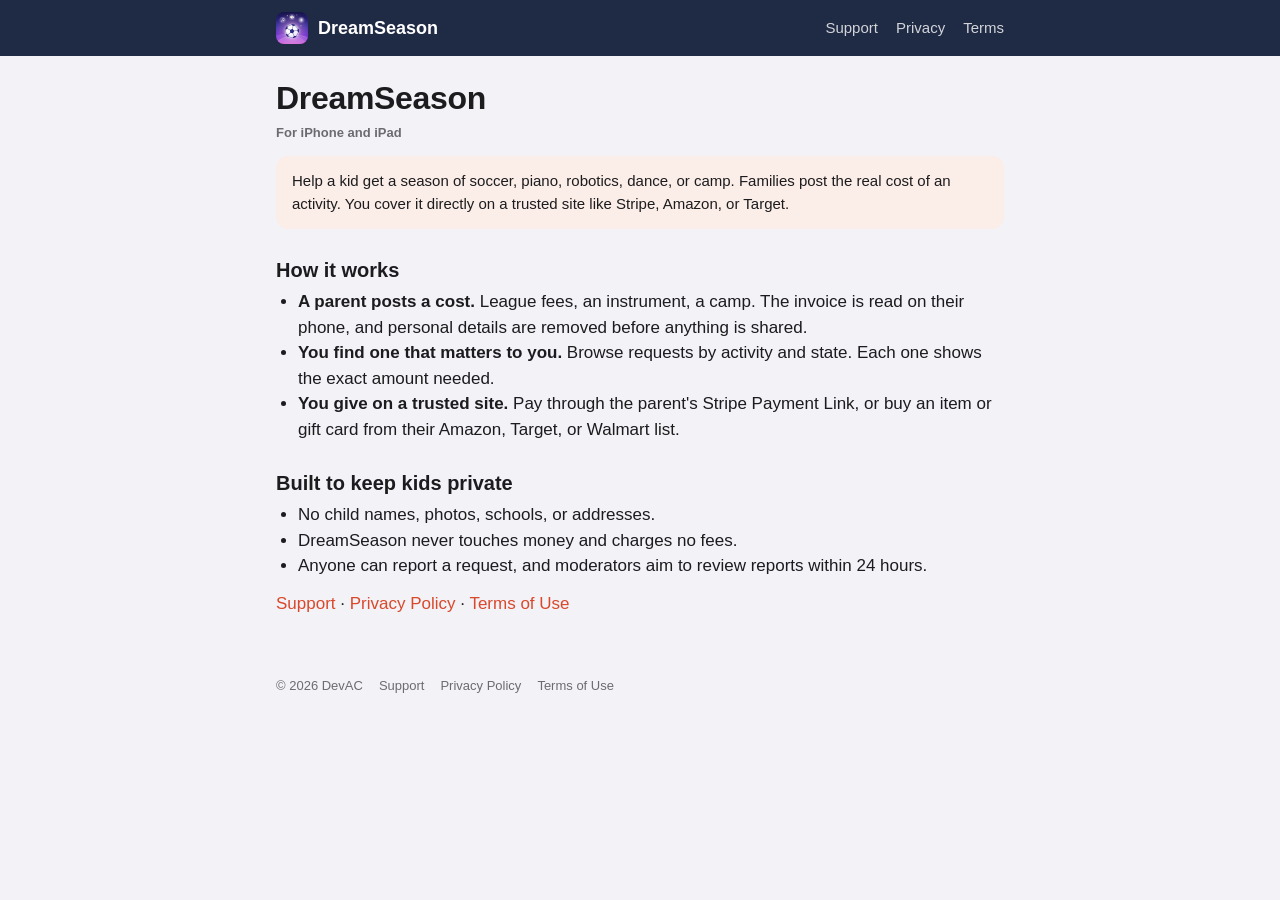
==== dreamseason/index.html @ 67f0ec11 "DevAC site with DreamSeason support, privacy, and terms pages Styled to match the app: navy panel, w" ====
<!doctype html>
<html lang="en">
<head>
<meta charset="utf-8">
<meta name="viewport" content="width=device-width, initial-scale=1">
<title>DreamSeason</title>
<meta name="description" content="Help a kid get a season of soccer, piano, robotics, dance, or camp.">
<meta name="theme-color" content="#1f2a44">
<link rel="icon" href="/assets/dreamseason-icon.png">
<link rel="apple-touch-icon" href="/assets/dreamseason-icon.png">
<link rel="stylesheet" href="/assets/style.css">
</head>
<body>
<header class="site"><div class="inner">
  <a class="brand" href="/dreamseason/"><img src="/assets/dreamseason-icon.png" alt="" width="32" height="32">DreamSeason</a>
  <nav><a href="/dreamseason/support/">Support</a><a href="/dreamseason/privacy/">Privacy</a><a href="/dreamseason/terms/">Terms</a></nav>
</div></header>
<main>
  <h1>DreamSeason</h1>
  <p class="meta">For iPhone and iPad</p>
  <p class="summary">Help a kid get a season of soccer, piano, robotics, dance, or camp. Families post the real cost of an activity. You cover it directly on a trusted site like Stripe, Amazon, or Target.</p>

  <h2>How it works</h2>
  <ul>
    <li><strong>A parent posts a cost.</strong> League fees, an instrument, a camp. The invoice is read on their phone, and personal details are removed before anything is shared.</li>
    <li><strong>You find one that matters to you.</strong> Browse requests by activity and state. Each one shows the exact amount needed.</li>
    <li><strong>You give on a trusted site.</strong> Pay through the parent's Stripe Payment Link, or buy an item or gift card from their Amazon, Target, or Walmart list.</li>
  </ul>

  <h2>Built to keep kids private</h2>
  <ul>
    <li>No child names, photos, schools, or addresses.</li>
    <li>DreamSeason never touches money and charges no fees.</li>
    <li>Anyone can report a request, and moderators aim to review reports within 24 hours.</li>
  </ul>

  <p><a href="/dreamseason/support/">Support</a> · <a href="/dreamseason/privacy/">Privacy Policy</a> · <a href="/dreamseason/terms/">Terms of Use</a></p>
</main>
<footer class="site"><div class="inner"><span>© 2026 DevAC</span><a href="/dreamseason/support/">Support</a><a href="/dreamseason/privacy/">Privacy Policy</a><a href="/dreamseason/terms/">Terms of Use</a></div></footer>
</body>
</html>
---- assets/style.css ----
/* DreamSeason / DevAC site. Colors match the app's Brand palette and iOS grouped-list styling. */
:root {
  --bg: #f2f2f7;            /* systemGroupedBackground */
  --card: #ffffff;          /* secondarySystemGroupedBackground */
  --text: #1c1c1e;
  --muted: #6c6c70;
  --separator: #d1d1d6;
  --accent: #d9482b;        /* Brand.accent */
  --accent-wash: #fbede8;   /* Brand.accentWash */
  --panel: #1f2a44;         /* Brand.panel */
  --sports: #2f9e44;
  --music: #c2255c;
  --art: #1971c2;
  --stem: #0b7285;
  --dance: #e67700;
  --camps: #8b5e3c;
  --stripe: #3b5bdb;
  --gray: #8e8e93;
  --danger: #e03131;
  color-scheme: light dark;
}
@media (prefers-color-scheme: dark) {
  :root {
    --bg: #000000;
    --card: #1c1c1e;
    --text: #f2f2f7;
    --muted: #98989f;
    --separator: #38383a;
    --accent: #f0694a;
    --accent-wash: #3a2420;
    --panel: #1b2436;
    --sports: #51cf66;
    --music: #f06595;
    --art: #4dabf7;
    --stem: #3bc9db;
    --dance: #ffa94d;
    --camps: #c9a27e;
    --stripe: #748ffc;
    --gray: #636366;
    --danger: #ff6b6b;
  }
}

* { box-sizing: border-box; }
html { -webkit-text-size-adjust: 100%; }
body {
  margin: 0;
  background: var(--bg);
  color: var(--text);
  font: 17px/1.5 -apple-system, BlinkMacSystemFont, "SF Pro Text", "Segoe UI", Roboto, Helvetica, Arial, sans-serif;
  -webkit-font-smoothing: antialiased;
}
a { color: var(--accent); text-decoration: none; }
a:hover { text-decoration: underline; }
p { margin: 0 0 12px; }
ul { padding-left: 22px; margin: 0 0 12px; }

/* Header: the app's navy panel */
header.site { background: var(--panel); color: #fff; }
header.site .inner {
  max-width: 760px; margin: 0 auto; padding: 12px 16px;
  display: flex; align-items: center; justify-content: space-between; gap: 12px; flex-wrap: wrap;
}
header.site a { color: #fff; }
header.site .brand { display: flex; align-items: center; gap: 10px; font-weight: 700; font-size: 18px; }
header.site .brand img { width: 32px; height: 32px; border-radius: 8px; }
header.site nav { display: flex; gap: 18px; font-size: 15px; font-weight: 500; }
header.site nav a { opacity: .8; }
header.site nav a[aria-current="page"] { opacity: 1; box-shadow: inset 0 -2px 0 var(--accent); padding-bottom: 2px; }

main { max-width: 760px; margin: 0 auto; padding: 24px 16px 40px; }

h1 { font-size: 32px; line-height: 1.15; margin: 0 0 6px; letter-spacing: -0.01em; }
h2 { font-size: 20px; line-height: 1.3; margin: 28px 0 6px; }
.meta { color: var(--muted); font-size: 13px; font-weight: 600; margin: 0 0 14px; }

/* Plain-language summary: the app's accent-wash callout */
.summary, .callout {
  background: var(--accent-wash);
  border-radius: 12px;
  padding: 14px 16px;
  margin: 0 0 16px;
  font-size: 15px;
}
.callout { display: flex; gap: 12px; align-items: flex-start; }
.callout p:last-child { margin-bottom: 0; }
.callout strong { display: block; margin-bottom: 2px; }
.callout.neutral { background: var(--card); }

.card {
  background: var(--card);
  border-radius: 16px;
  padding: 18px;
  margin: 16px 0;
}
.card h2 { margin-top: 0; }

/* Hero: navy panel with white text, like the welcome screen */
.hero {
  position: relative;
  overflow: hidden;
  background: var(--panel);
  color: #fff;
  border-radius: 22px;
  padding: 26px 22px;
  margin-bottom: 20px;
}
.hero::before {
  content: "";
  position: absolute; inset: 0;
  opacity: .07;
  background-image: url("data:image/svg+xml,%3Csvg xmlns='http://www.w3.org/2000/svg' width='120' height='120' fill='none' stroke='white' stroke-width='3' stroke-linecap='round' stroke-linejoin='round'%3E%3Ccircle cx='22' cy='22' r='11'/%3E%3Cpath d='M78 12v18a5 5 0 1 1-4-5V12l12-3'/%3E%3Cpath d='M30 88l4 9 10 1-7 7 2 10-9-5-9 5 2-10-7-7 10-1z'/%3E%3Crect x='76' y='78' width='22' height='22' rx='5'/%3E%3C/svg%3E");
  background-size: 120px 120px;
  pointer-events: none;
}
.hero > * { position: relative; }
.hero .eyebrow { font-size: 14px; font-weight: 600; opacity: .8; margin-bottom: 6px; }
.hero h1 { color: #fff; }
.hero p { opacity: .88; font-size: 16px; max-width: 560px; }
.hero .actions { display: flex; flex-wrap: wrap; align-items: center; gap: 14px; margin-top: 18px; }
.hero .actions .address { font-size: 15px; opacity: .85; }

/* PrimaryButtonStyle */
.button {
  display: inline-flex; align-items: center; gap: 8px;
  background: var(--accent); color: #fff;
  font-weight: 600; font-size: 17px;
  padding: 12px 22px; border-radius: 14px;
}
.button:hover { text-decoration: none; filter: brightness(1.06); }
.button svg { width: 20px; height: 20px; }

/* Inset grouped list, like a SwiftUI Form/List */
.section-header {
  font-size: 13px; font-weight: 500; text-transform: uppercase; letter-spacing: .02em;
  color: var(--muted); margin: 26px 16px 6px;
}
.section-footer { font-size: 13px; color: var(--muted); margin: 6px 16px 0; }
.group { background: var(--card); border-radius: 12px; overflow: hidden; }
.row {
  display: flex; align-items: center; gap: 14px;
  padding: 11px 16px; min-height: 52px;
}
.row + .row, .group details + details { border-top: 0.5px solid var(--separator); }
.row .text { flex: 1; min-width: 0; }
.row .title { display: block; font-weight: 600; color: var(--text); }
.row .sub { display: block; font-size: 14px; line-height: 1.4; color: var(--muted); margin-top: 1px; }
a.row:hover { text-decoration: none; background: var(--accent-wash); }
.row .value { color: var(--muted); font-size: 15px; text-align: right; }

/* IconTile: rounded square with a white glyph */
.tile {
  flex: none;
  width: 30px; height: 30px; border-radius: 8px;
  display: inline-flex; align-items: center; justify-content: center;
  background: var(--accent); color: #fff;
}
.tile svg { width: 18px; height: 18px; }
.tile.sm { width: 28px; height: 28px; border-radius: 7px; }
.tile.sm svg { width: 16px; height: 16px; }
.tile.blue { background: var(--stripe); }
.tile.green { background: var(--sports); }
.tile.pink { background: var(--music); }
.tile.sky { background: var(--art); }
.tile.teal { background: var(--stem); }
.tile.orange { background: var(--dance); }
.tile.brown { background: var(--camps); }
.tile.gray { background: var(--gray); }
.tile.red { background: var(--danger); }

/* DisclosureGroup */
.group details > summary {
  list-style: none; cursor: pointer;
  display: flex; align-items: center; gap: 14px;
  padding: 11px 16px; min-height: 52px;
  font-weight: 600; font-size: 16px;
}
.group details > summary::-webkit-details-marker { display: none; }
.group details > summary::after {
  content: ""; margin-left: auto; flex: none;
  width: 8px; height: 8px;
  border-right: 2px solid var(--accent); border-bottom: 2px solid var(--accent);
  transform: rotate(-45deg); transition: transform .2s ease;
}
.group details[open] > summary::after { transform: rotate(45deg); }
.group details > div { padding: 0 16px 14px 60px; color: var(--muted); font-size: 15px; }
.group details > div p:last-child { margin-bottom: 0; }

/* Category grid on the app page */
.grid { display: grid; grid-template-columns: repeat(auto-fill, minmax(200px, 1fr)); gap: 12px; }
.grid .card { margin: 0; }

footer.site { color: var(--muted); font-size: 13px; }
footer.site .inner {
  max-width: 760px; margin: 0 auto; padding: 8px 16px 32px;
  display: flex; flex-wrap: wrap; gap: 6px 16px;
}
footer.site a { color: var(--muted); }

@media (max-width: 520px) {
  h1 { font-size: 28px; }
  .hero { padding: 22px 18px; }
  .group details > div { padding-left: 16px; }
  .row .value { display: none; }
}
@media (prefers-reduced-motion: reduce) {
  .group details > summary::after { transition: none; }
}
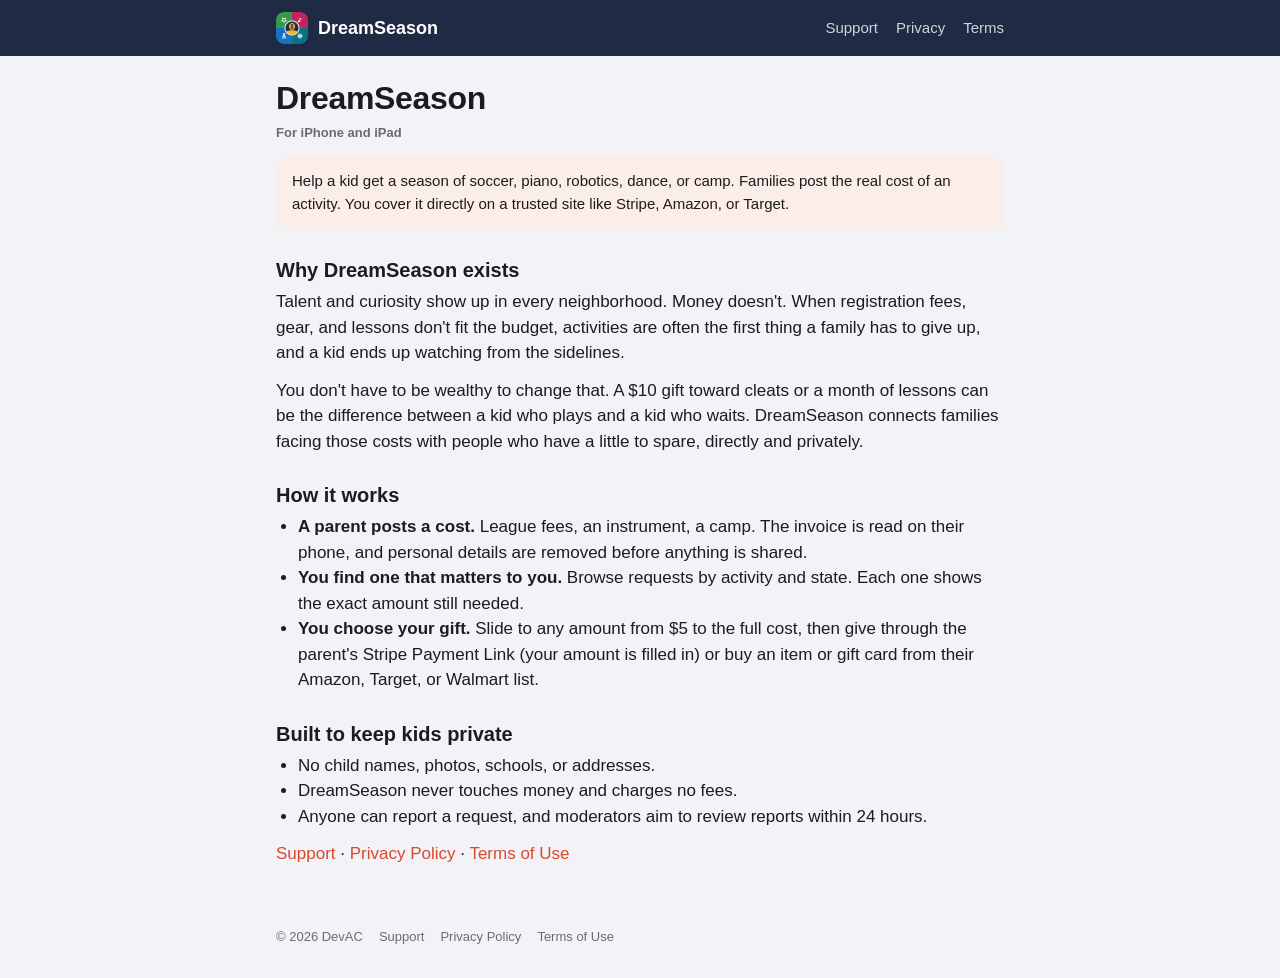
==== commit 3f67d116: "New app icon, story copy, and gift slider on the DreamSeason pages Co-Authored-By: Claude Opus 5.5 <" ====
--- a/dreamseason/index.html
+++ b/dreamseason/index.html
@@ -20,11 +20,15 @@
   <p class="meta">For iPhone and iPad</p>
   <p class="summary">Help a kid get a season of soccer, piano, robotics, dance, or camp. Families post the real cost of an activity. You cover it directly on a trusted site like Stripe, Amazon, or Target.</p>
 
+  <h2>Why DreamSeason exists</h2>
+  <p>Talent and curiosity show up in every neighborhood. Money doesn't. When registration fees, gear, and lessons don't fit the budget, activities are often the first thing a family has to give up, and a kid ends up watching from the sidelines.</p>
+  <p>You don't have to be wealthy to change that. A $10 gift toward cleats or a month of lessons can be the difference between a kid who plays and a kid who waits. DreamSeason connects families facing those costs with people who have a little to spare, directly and privately.</p>
+
   <h2>How it works</h2>
   <ul>
     <li><strong>A parent posts a cost.</strong> League fees, an instrument, a camp. The invoice is read on their phone, and personal details are removed before anything is shared.</li>
-    <li><strong>You find one that matters to you.</strong> Browse requests by activity and state. Each one shows the exact amount needed.</li>
-    <li><strong>You give on a trusted site.</strong> Pay through the parent's Stripe Payment Link, or buy an item or gift card from their Amazon, Target, or Walmart list.</li>
+    <li><strong>You find one that matters to you.</strong> Browse requests by activity and state. Each one shows the exact amount still needed.</li>
+    <li><strong>You choose your gift.</strong> Slide to any amount from $5 to the full cost, then give through the parent's Stripe Payment Link (your amount is filled in) or buy an item or gift card from their Amazon, Target, or Walmart list.</li>
   </ul>
 
   <h2>Built to keep kids private</h2>
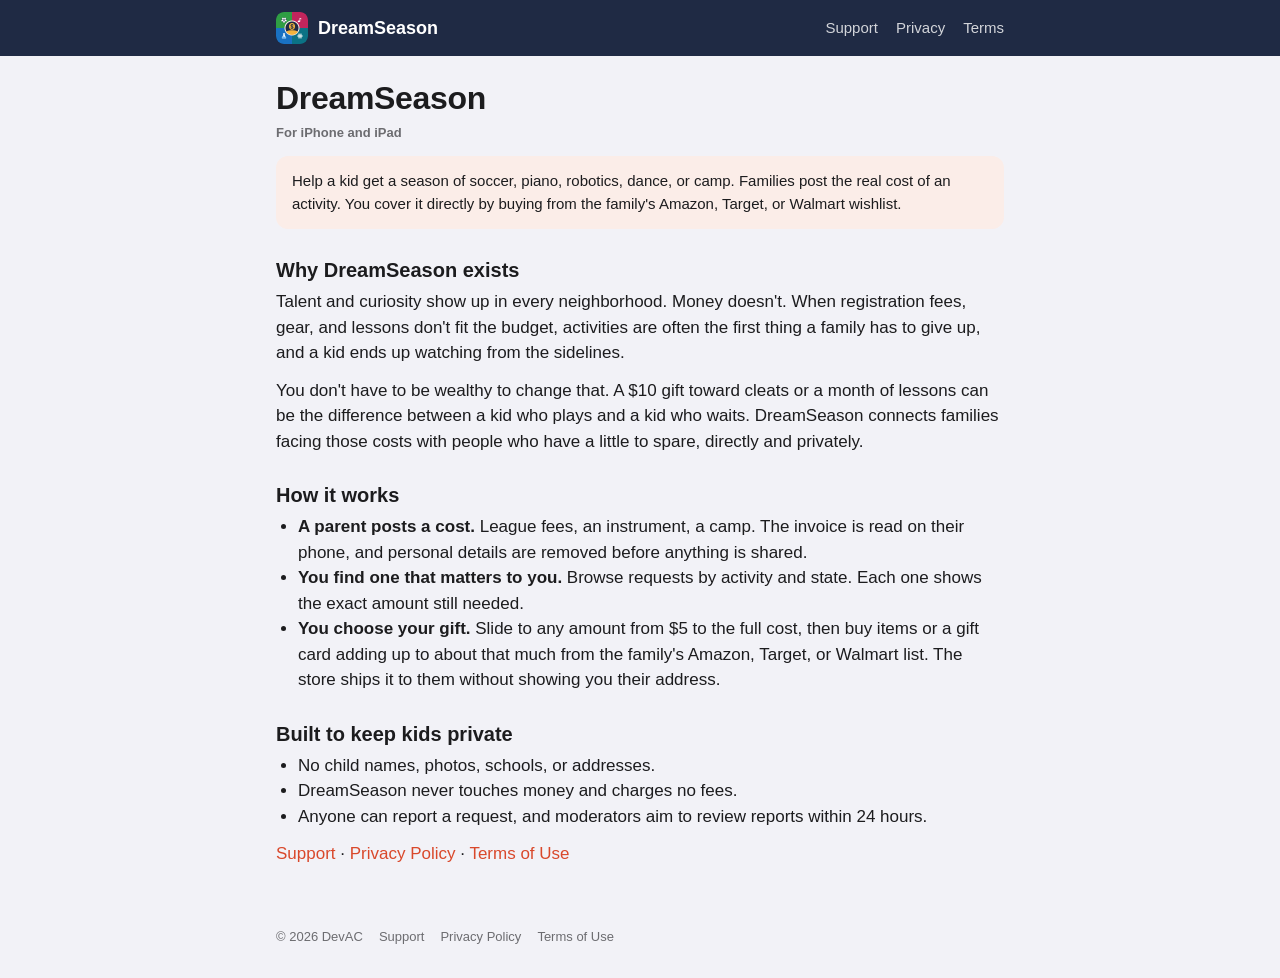
==== commit 0cb75afa: "Remove Stripe: gifts are wishlist purchases only Co-Authored-By: Claude Opus 5.5 <noreply@anthropic." ====
--- a/dreamseason/index.html
+++ b/dreamseason/index.html
@@ -18,7 +18,7 @@
 <main>
   <h1>DreamSeason</h1>
   <p class="meta">For iPhone and iPad</p>
-  <p class="summary">Help a kid get a season of soccer, piano, robotics, dance, or camp. Families post the real cost of an activity. You cover it directly on a trusted site like Stripe, Amazon, or Target.</p>
+  <p class="summary">Help a kid get a season of soccer, piano, robotics, dance, or camp. Families post the real cost of an activity. You cover it directly by buying from the family's Amazon, Target, or Walmart wishlist.</p>
 
   <h2>Why DreamSeason exists</h2>
   <p>Talent and curiosity show up in every neighborhood. Money doesn't. When registration fees, gear, and lessons don't fit the budget, activities are often the first thing a family has to give up, and a kid ends up watching from the sidelines.</p>
@@ -28,7 +28,7 @@
   <ul>
     <li><strong>A parent posts a cost.</strong> League fees, an instrument, a camp. The invoice is read on their phone, and personal details are removed before anything is shared.</li>
     <li><strong>You find one that matters to you.</strong> Browse requests by activity and state. Each one shows the exact amount still needed.</li>
-    <li><strong>You choose your gift.</strong> Slide to any amount from $5 to the full cost, then give through the parent's Stripe Payment Link (your amount is filled in) or buy an item or gift card from their Amazon, Target, or Walmart list.</li>
+    <li><strong>You choose your gift.</strong> Slide to any amount from $5 to the full cost, then buy items or a gift card adding up to about that much from the family's Amazon, Target, or Walmart list. The store ships it to them without showing you their address.</li>
   </ul>
 
   <h2>Built to keep kids private</h2>
